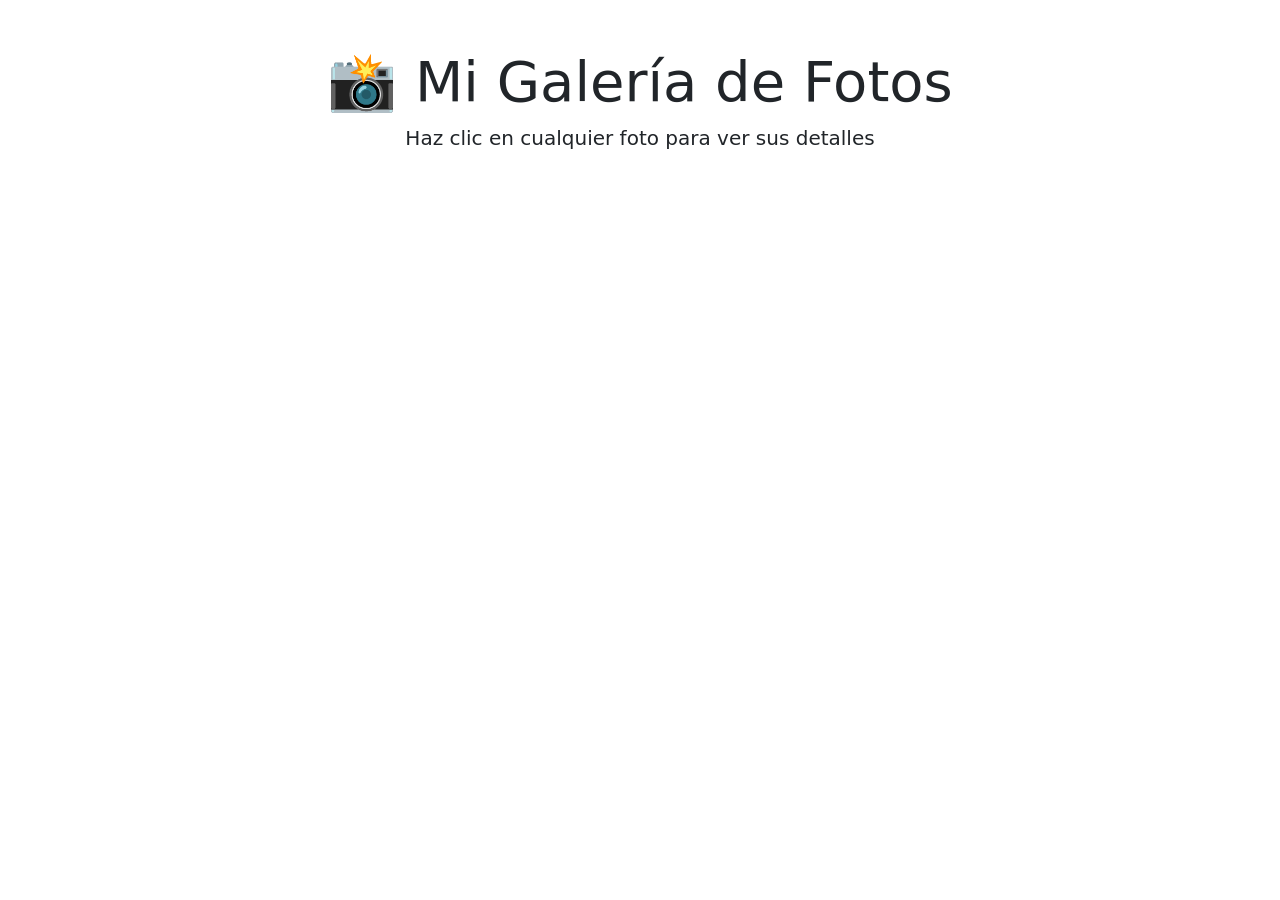
==== index.html @ 103652ce "Add files via upload" ====
<!DOCTYPE html>
<html lang="es">
<head>
    <meta charset="UTF-8">
    <meta name="viewport" content="width=device-width, initial-scale=1.0">
    <title>Mi Galería de Fotos</title>
    <link href="https://cdn.jsdelivr.net/npm/bootstrap@5.3.2/dist/css/bootstrap.min.css" rel="stylesheet">
    <link href="css/estilo.css" rel="stylesheet">
</head>
<body>
    <div class="container py-5">
        <header class="text-center mb-5">
            <h1 class="display-4">📸 Mi Galería de Fotos</h1>
            <p class="lead">Haz clic en cualquier foto para ver sus detalles</p>
        </header>

        <div id="galeria" class="row g-4">
            <!-- Las fotos se cargarán aquí -->
        </div>
    </div>

    <script src="https://cdn.jsdelivr.net/npm/bootstrap@5.3.2/dist/js/bootstrap.bundle.min.js"></script>
    <script src="js/galeria.js"></script>
</body>
</html>
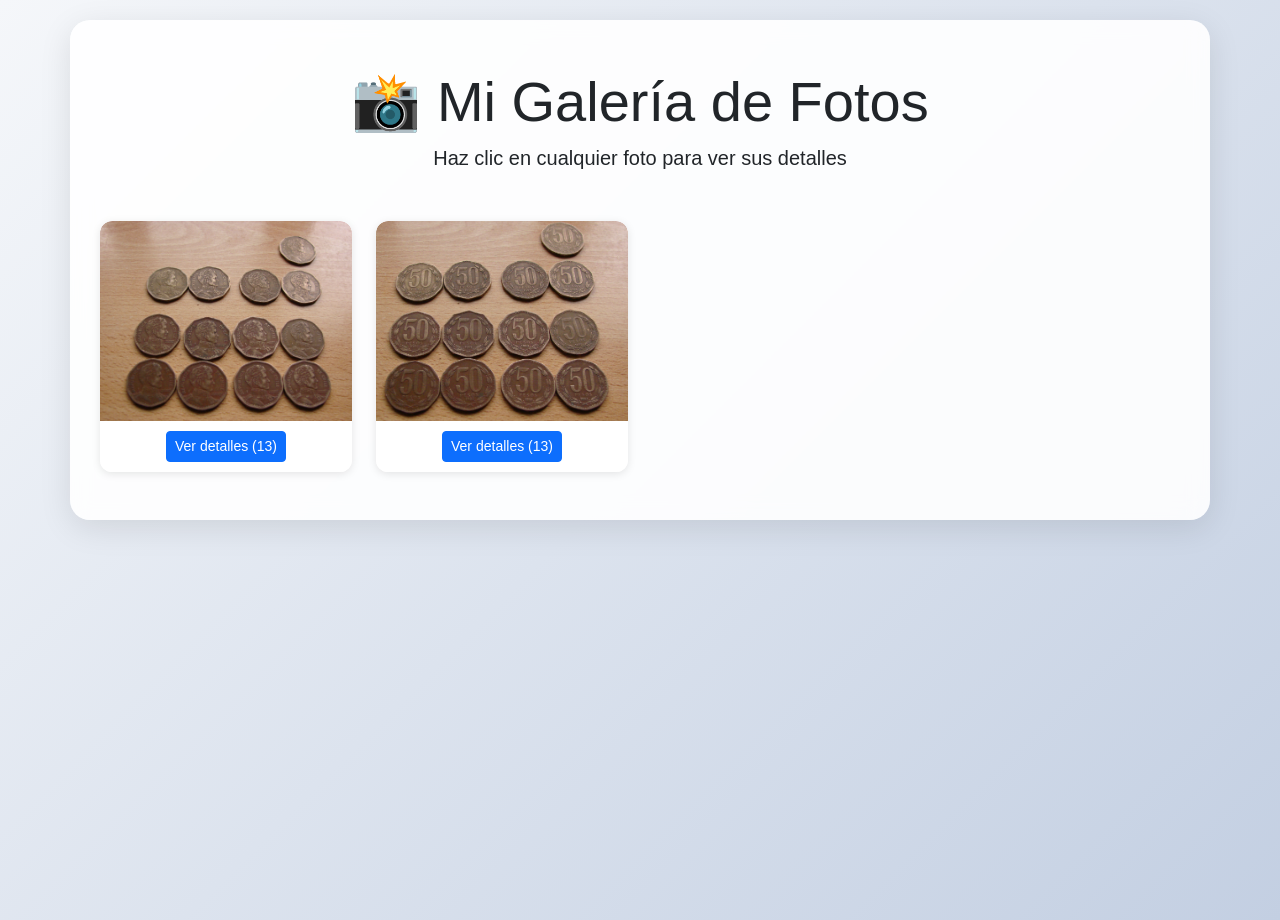
==== commit c8baa8e1: "Add files via upload" ====
--- a/index.html
+++ b/index.html
@@ -19,6 +19,26 @@
         </div>
     </div>
 
+    <!-- MODAL PARA ZOOM DE IMÁGENES -->
+    <div class="modal fade" id="zoomModal" tabindex="-1" aria-hidden="true">
+        <div class="modal-dialog modal-dialog-centered modal-xl">
+            <div class="modal-content bg-transparent border-0">
+                <div class="modal-body p-0 position-relative">
+                    <button type="button" class="btn-close btn-close-white position-absolute top-0 end-0 m-3" 
+                            data-bs-dismiss="modal" aria-label="Cerrar" 
+                            style="z-index: 1050; font-size: 2rem; filter: drop-shadow(0 0 5px rgba(0,0,0,0.5));">
+                    </button>
+                    <img id="imagenZoom" src="" alt="Zoom" class="img-fluid rounded" 
+                         style="max-height: 90vh; width: 100%; object-fit: contain;">
+                    <div id="infoZoom" class="text-center text-white mt-2" 
+                         style="text-shadow: 0 0 10px rgba(0,0,0,0.8);">
+                        <!-- Aquí se mostrará el nombre de la foto -->
+                    </div>
+                </div>
+            </div>
+        </div>
+    </div>
+
     <script src="https://cdn.jsdelivr.net/npm/bootstrap@5.3.2/dist/js/bootstrap.bundle.min.js"></script>
     <script src="js/galeria.js"></script>
 </body>
--- a/css/estilo.css
+++ b/css/estilo.css
@@ -0,0 +1,68 @@
+body {
+    background: linear-gradient(135deg, #f5f7fa 0%, #c3cfe2 100%);
+    min-height: 100vh;
+    font-family: 'Segoe UI', Tahoma, Geneva, Verdana, sans-serif;
+}
+
+.container {
+    background: rgba(255, 255, 255, 0.9);
+    border-radius: 20px;
+    padding: 30px;
+    box-shadow: 0 8px 32px rgba(0, 0, 0, 0.1);
+    backdrop-filter: blur(10px);
+    margin-top: 20px;
+    margin-bottom: 20px;
+}
+
+.breadcrumb {
+    background: transparent;
+    padding: 0;
+}
+
+.breadcrumb-item a {
+    color: #0d6efd;
+    text-decoration: none;
+    font-weight: 500;
+}
+
+.breadcrumb-item a:hover {
+    text-decoration: underline;
+}
+
+@media (max-width: 576px) {
+    .container {
+        padding: 15px;
+        margin: 10px;
+        border-radius: 15px;
+    }
+    
+    h1.display-4 {
+        font-size: 2rem;
+    }
+}
+
+.foto-card, .foto-detalle-card {
+    animation: fadeInUp 0.5s ease forwards;
+    opacity: 0;
+}
+
+@keyframes fadeInUp {
+    from {
+        opacity: 0;
+        transform: translateY(20px);
+    }
+    to {
+        opacity: 1;
+        transform: translateY(0);
+    }
+}
+
+.foto-detalle-card img {
+    height: 250px;
+}
+
+@media (max-width: 768px) {
+    .foto-detalle-card img {
+        height: 200px;
+    }
+}
